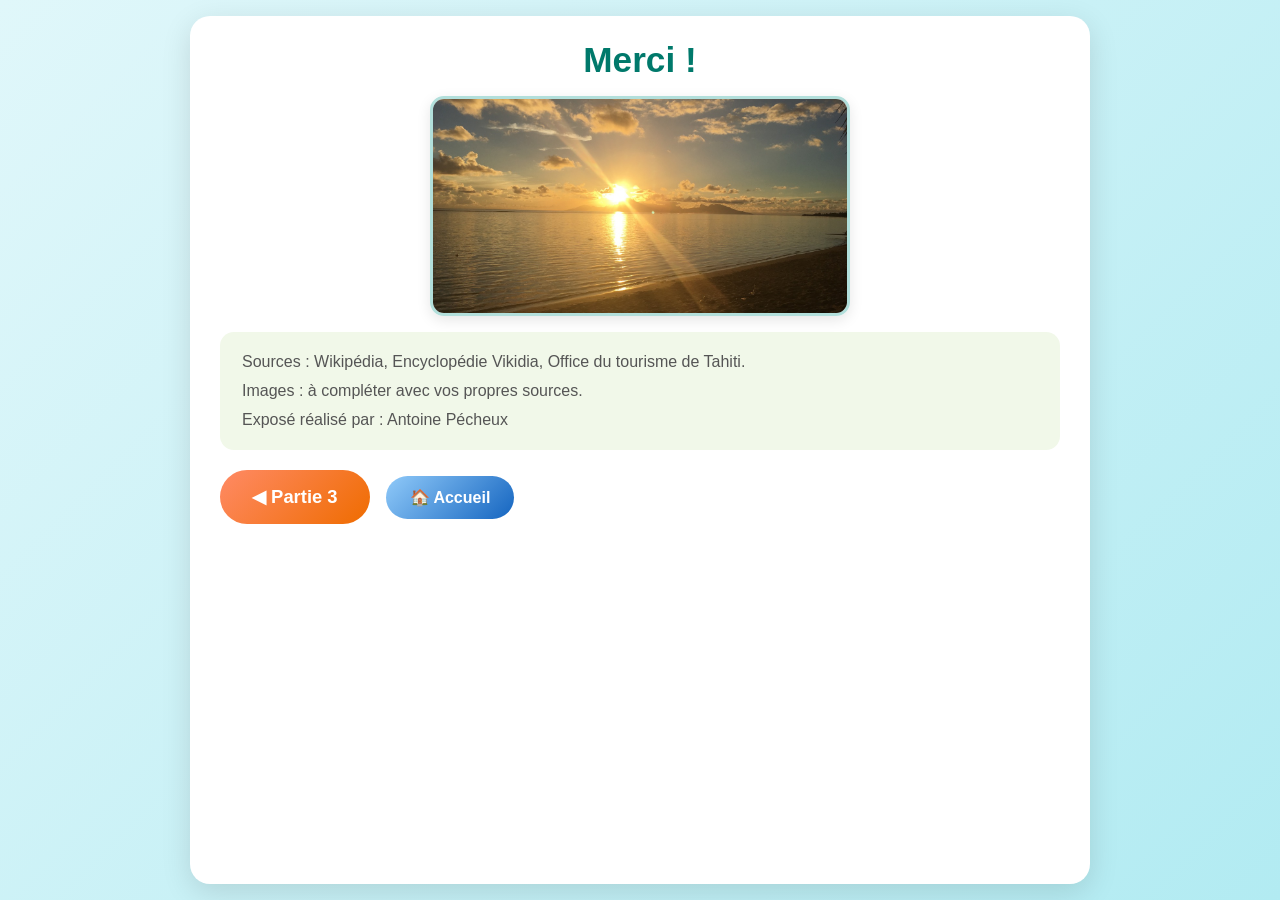
==== fin.html @ 53b4779a "Premier commit - exposé Tahiti" ====
<!DOCTYPE html>
<html lang="fr">
<head>
  <meta charset="UTF-8">
  <meta name="viewport" content="width=device-width, initial-scale=1.0">
  <title>Fin – Tahiti</title>
  <link rel="stylesheet" href="style.css">
</head>
<body data-page="fin">

  <div class="page">
    <h1 id="titre">Merci !</h1>

    <div class="image-solo">
      <img src="images/fin_image1.jpg" alt="Tahiti - Fin">
    </div>

    <div class="credits" id="credits"></div>

    <div class="navigation">
      <a href="partie3.html" class="nav-btn btn-prev">◀ Partie 3</a>
      <a href="index.html" class="nav-btn btn-home">🏠 Accueil</a>
      <div class="nav-spacer"></div>
    </div>
  </div>

  <script src="contenu.js"></script>
  <script src="script.js"></script>
</body>
</html>
---- style.css ----
/* === Reset & Base === */
* {
  margin: 0;
  padding: 0;
  box-sizing: border-box;
}

body {
  font-family: 'Segoe UI', Arial, sans-serif;
  background: linear-gradient(135deg, #e0f7fa 0%, #b2ebf2 100%);
  min-height: 100vh;
  display: flex;
  flex-direction: column;
  align-items: center;
}

/* === Page Container === */
.page {
  max-width: 900px;
  width: 95%;
  margin: 16px auto;
  background: white;
  border-radius: 20px;
  box-shadow: 0 8px 30px rgba(0, 0, 0, 0.12);
  padding: 24px 30px 20px;
  flex: 1;
}

/* === Titles === */
h1 {
  text-align: center;
  color: #00796b;
  font-size: 2.2rem;
  margin-bottom: 6px;
}

.sous-titre {
  text-align: center;
  color: #4db6ac;
  font-size: 1.1rem;
  margin-bottom: 16px;
}

h2 {
  text-align: center;
  color: #00897b;
  font-size: 1.6rem;
  margin-bottom: 14px;
}

/* === Images === */
.images {
  display: flex;
  justify-content: center;
  gap: 16px;
  margin: 14px 0;
  flex-wrap: wrap;
}

.images img {
  width: 360px;
  max-width: 45%;
  height: 180px;
  object-fit: cover;
  border-radius: 14px;
  box-shadow: 0 4px 14px rgba(0, 0, 0, 0.1);
  border: 3px solid #b2dfdb;
}

.image-solo {
  display: flex;
  justify-content: center;
  margin: 16px 0;
}

.image-solo img {
  width: 420px;
  max-width: 70%;
  height: 220px;
  object-fit: cover;
  border-radius: 14px;
  box-shadow: 0 4px 14px rgba(0, 0, 0, 0.1);
  border: 3px solid #b2dfdb;
}

/* === Text Zone === */
.texte {
  background: #e0f2f1;
  border-radius: 14px;
  padding: 16px 22px;
  margin: 12px 0;
  font-size: 1.05rem;
  line-height: 1.7;
  color: #333;
  text-align: justify;
}

/* === Credits === */
.credits {
  background: #f1f8e9;
  border-radius: 14px;
  padding: 16px 22px;
  margin: 12px 0;
  font-size: 1rem;
  line-height: 1.8;
  color: #555;
  white-space: pre-line;
}

/* === Navigation Buttons === */
.navigation {
  display: flex;
  justify-content: space-between;
  align-items: center;
  margin-top: 20px;
  gap: 16px;
}

.nav-btn {
  display: inline-flex;
  align-items: center;
  gap: 10px;
  padding: 16px 32px;
  font-size: 1.15rem;
  font-weight: bold;
  border: none;
  border-radius: 50px;
  cursor: pointer;
  text-decoration: none;
  color: white;
  transition: transform 0.15s, box-shadow 0.15s;
}

.nav-btn:hover {
  transform: scale(1.06);
  box-shadow: 0 6px 20px rgba(0, 0, 0, 0.15);
}

.btn-prev {
  background: linear-gradient(135deg, #ff8a65, #ef6c00);
}

.btn-next {
  background: linear-gradient(135deg, #4db6ac, #00796b);
}

.btn-home {
  background: linear-gradient(135deg, #90caf9, #1565c0);
  padding: 12px 24px;
  font-size: 1rem;
}

.nav-spacer {
  flex: 1;
}

/* === Accueil specific === */
.accueil-nav {
  display: flex;
  justify-content: center;
  margin-top: 20px;
}

/* === Responsive === */
@media (max-width: 600px) {
  .page {
    padding: 24px 16px 20px;
    margin: 16px auto;
  }

  h1 { font-size: 1.6rem; }
  h2 { font-size: 1.3rem; }

  .images img {
    max-width: 100%;
    height: 180px;
  }

  .image-solo img {
    max-width: 100%;
    height: 200px;
  }

  .nav-btn {
    padding: 12px 20px;
    font-size: 1rem;
  }
}
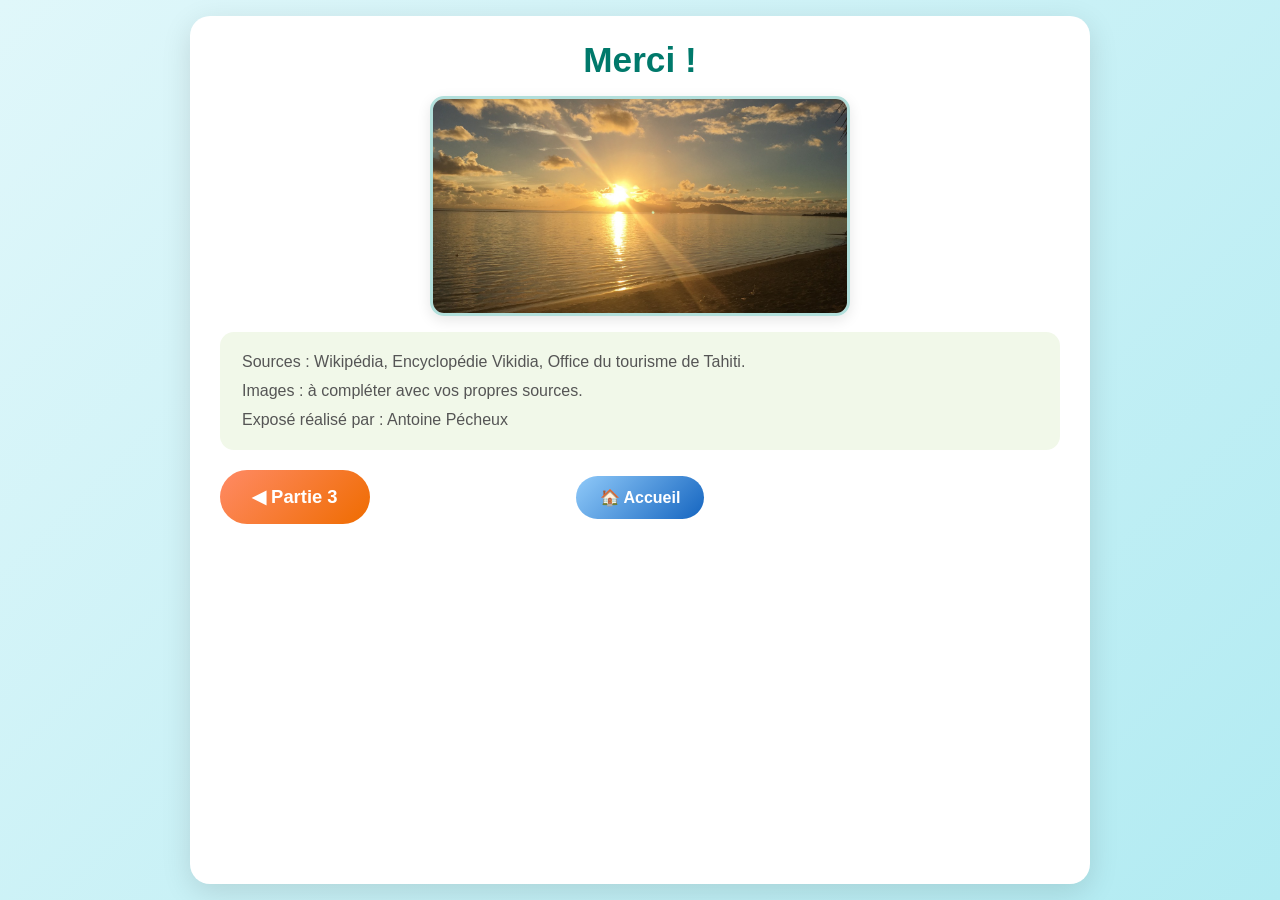
==== commit f3b79ddb: "Page de fin - centrage bouton acceuil" ====
--- a/fin.html
+++ b/fin.html
@@ -20,7 +20,7 @@
     <div class="navigation">
       <a href="partie3.html" class="nav-btn btn-prev">◀ Partie 3</a>
       <a href="index.html" class="nav-btn btn-home">🏠 Accueil</a>
-      <div class="nav-spacer"></div>
+      <div class="nav-btn" style="visibility:hidden">◀ Partie 3</div>
     </div>
   </div>
 
